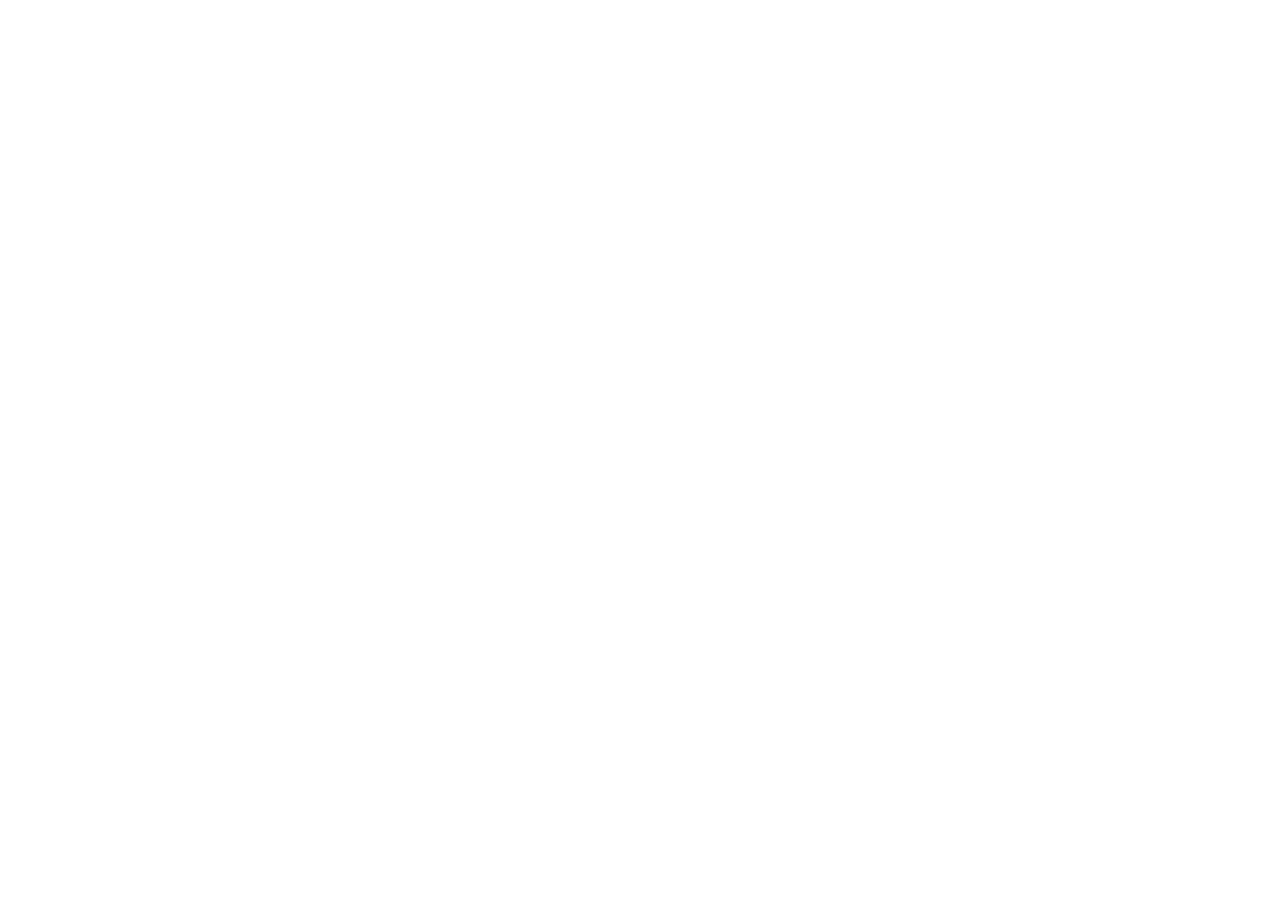
==== index.html @ bb705e7b "Add files via upload" ====
<!DOCTYPE html>
<html>
	<head>
		<meta charset="UTF-8" />
		<meta http-equiv="X-UA-Compatible" content="IE=edge" />
		<meta name="viewport" content="width=device-width, initial-scale=1.0" />
		<title>Ash design</title>
	</head>
	<body></body>
</html>
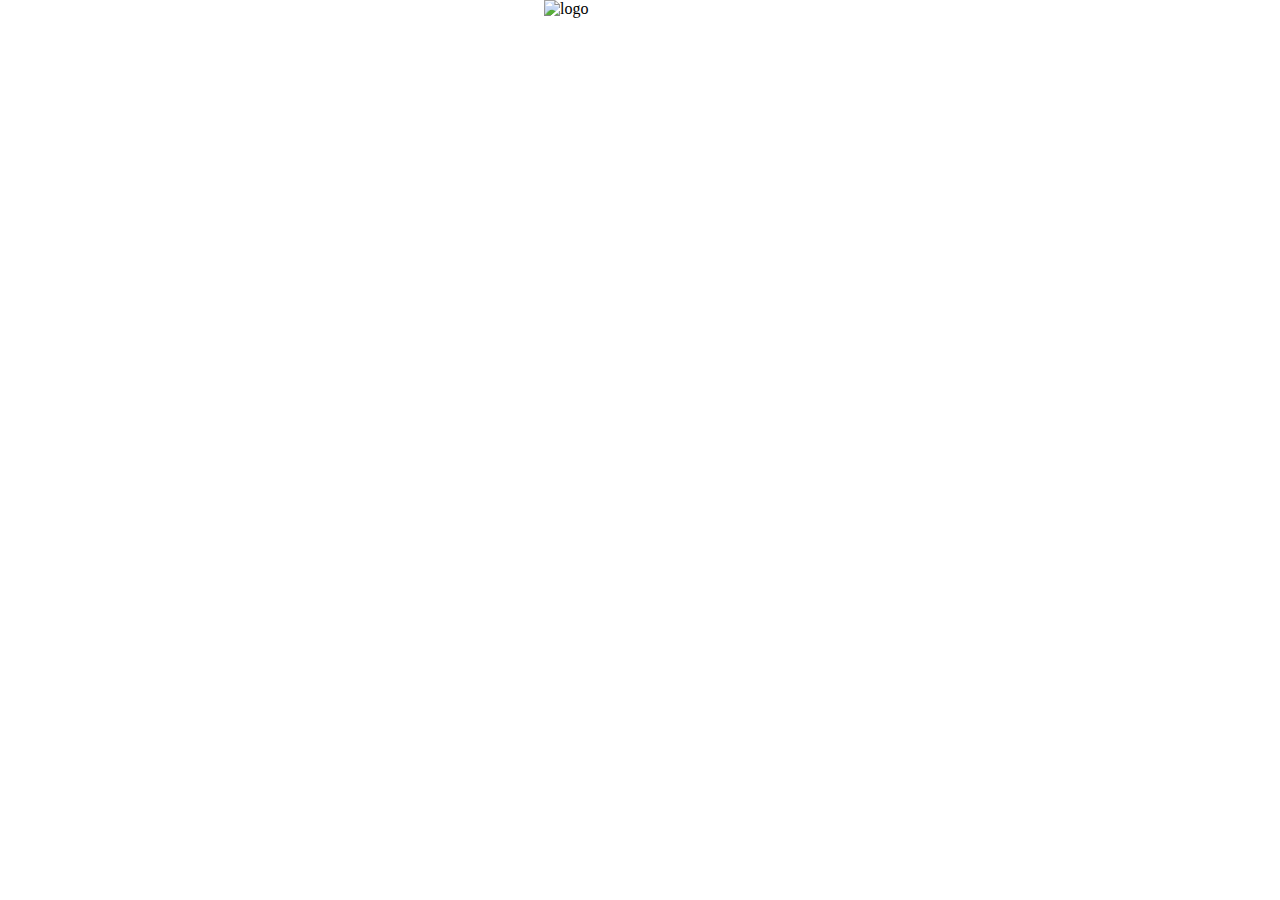
==== commit 2c6fe93e: "Update index.html" ====
--- a/index.html
+++ b/index.html
@@ -6,5 +6,19 @@
 		<meta name="viewport" content="width=device-width, initial-scale=1.0" />
 		<title>Ash design</title>
 	</head>
-	<body></body>
+	<style>
+		img {
+			position: absolute;
+			margin: auto;
+			top: 0;
+			left: 0;
+			right: 0;
+			bottom: 0;
+		}
+	</style>
+	<body>
+		<div>
+			<img style="width: 15%" src="img/logo.png" alt="logo" srcset="" />
+		</div>
+	</body>
 </html>
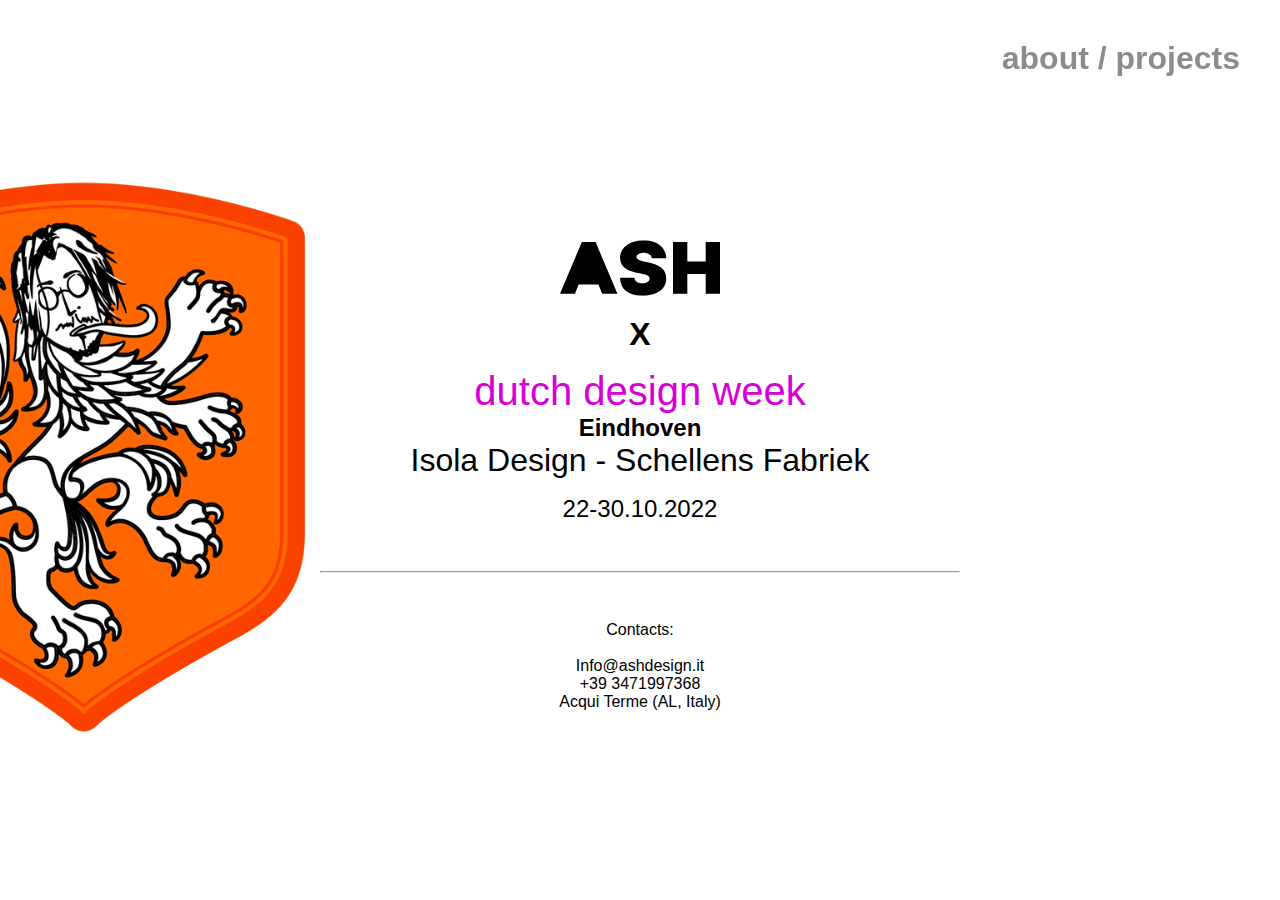
==== commit 43ed9ed4: "Add file" ====
--- a/index.html
+++ b/index.html
@@ -1,24 +1,34 @@
-<!DOCTYPE html>
-<html>
-	<head>
-		<meta charset="UTF-8" />
-		<meta http-equiv="X-UA-Compatible" content="IE=edge" />
-		<meta name="viewport" content="width=device-width, initial-scale=1.0" />
-		<title>Ash design</title>
-	</head>
-	<style>
-		img {
-			position: absolute;
-			margin: auto;
-			top: 0;
-			left: 0;
-			right: 0;
-			bottom: 0;
-		}
-	</style>
-	<body>
-		<div>
-			<img style="width: 15%" src="img/logo.png" alt="logo" srcset="" />
-		</div>
-	</body>
-</html>
+<!DOCTYPE html>
+<html lang="en">
+  <head>
+    <meta charset="UTF-8" />
+    <meta http-equiv="X-UA-Compatible" content="IE=edge" />
+    <meta name="viewport" content="width=device-width, initial-scale=1.0" />
+    <title>ASH design</title>
+    <link rel="stylesheet" href="css/style.css" />
+  </head>
+  <body class="firstPage">
+    <navbar class="navbar navbar-default navbar-fixed-top"
+      ><a href="/about.html">about</a> /
+      <a href="projects.html">projects</a></navbar
+    >
+    <div style="margin: auto; width: 50%; text-align: center">
+      <img src="img/ASH.svg" alt="ashlogo" class="ashlogo" />
+      <div style="font-size: 2rem; margin-top: 1rem"><b>X</b></div>
+      <div style="font-size: 2.5rem; margin-top: 1rem; color: rgb(215, 0, 215)">
+        dutch design week
+      </div>
+      <div style="font-size: 1.5rem"><b>Eindhoven</b></div>
+      <div style="font-size: 2rem">Isola Design - Schellens Fabriek</div>
+      <div style="font-size: 1.5rem; margin-top: 1rem">22-30.10.2022</div>
+      <hr />
+      <div>
+        <p>Contacts:</p>
+        <br />
+        <p>Info@ashdesign.it</p>
+        <p>+39 3471997368</p>
+        <p>Acqui Terme (AL, Italy)</p>
+      </div>
+    </div>
+  </body>
+</html>
--- a/css/style.css
+++ b/css/style.css
@@ -0,0 +1,186 @@
+* {
+  font-family: Arial, Helvetica, sans-serif;
+  color: black;
+  margin: 0;
+}
+
+a {
+  color: rgb(140, 140, 140);
+  text-decoration: none;
+}
+
+hr {
+  margin-top: 3rem;
+  margin-bottom: 3rem;
+}
+
+navbar {
+  z-index: 100;
+  font-size: 2rem;
+  color: rgb(140, 140, 140);
+  font-weight: bold;
+  width: 100%;
+  text-align: end;
+  justify-content: end;
+  float: right;
+  margin-top: 2.5rem;
+  position: fixed;
+  right: 2.5rem;
+}
+
+.firstPage {
+  background-image: url('../img/nethbadge.png');
+  background-repeat: no-repeat;
+  background-attachment: fixed;
+  background-size: cover;
+  color: #FFFFFF;
+}
+
+.centering {
+  margin: auto;
+  width: 50%;
+  text-align: center;
+}
+
+li {
+  padding: 20px;
+}
+
+.ashlogo {
+  width: 25%;
+  margin-top: 15rem;
+}
+
+/*--------------css per carosello------------------*/
+
+.pic-ctn {
+  width: 100vw;
+  height: 200px;
+}
+
+@keyframes display {
+  0% {
+    transform: translateX(200px);
+    opacity: 0;
+  }
+
+  10% {
+    transform: translateX(0);
+    opacity: 1;
+  }
+
+  20% {
+    transform: translateX(0);
+    opacity: 1;
+  }
+
+  30% {
+    transform: translateX(-200px);
+    opacity: 0;
+  }
+
+  100% {
+    transform: translateX(-200px);
+    opacity: 0;
+  }
+}
+
+.pic-ctn {
+  position: relative;
+  width: 100%;
+  height: 300px;
+  margin-bottom: 15vh;
+}
+
+.pic-ctn>img {
+  position: absolute;
+  top: 0;
+  left: calc(50% - 100px);
+  opacity: 0;
+  animation: display 10s infinite;
+}
+
+img:nth-child(2) {
+  animation-delay: 2s;
+}
+
+img:nth-child(3) {
+  animation-delay: 4s;
+}
+
+img:nth-child(4) {
+  animation-delay: 6s;
+}
+
+img:nth-child(5) {
+  animation-delay: 8s;
+}
+
+.titlesProjects {
+  display: flex;
+}
+
+.imgProjects {
+  display: flex;
+}
+
+.navImage {
+  width: 5%;
+  cursor: pointer
+}
+
+@media screen and (max-width: 600px) {
+
+  .firstPage {
+    background-image: url('../img/FACCIA_HOMEPAGE_MOBILE.png');
+    background-repeat: no-repeat;
+    background-attachment: fixed;
+    background-size: cover;
+    color: #FFFFFF;
+  }
+
+  .ashlogo {
+    width: 50% !important;
+    margin-top: 15rem;
+  }
+
+  .titlesProjects {
+    display: none;
+  }
+
+  .imgProjects {
+    display: block;
+  }
+
+  .navImage {
+    width: 15%;
+    cursor: pointer
+  }
+
+  .titleImage {
+    width: 100%;
+    margin-top: 5rem;
+  }
+
+  .productImage {
+    display: block;
+    width: 50%;
+    margin-left: auto;
+    margin-right: auto;
+  }
+
+  .esplosoImage {
+    display: block;
+    width: 85%;
+    margin-left: auto;
+    margin-right: auto;
+  }
+
+  .liststyle {
+    text-align: end;
+  }
+
+  .esplosobox {
+    display: block;
+  }
+}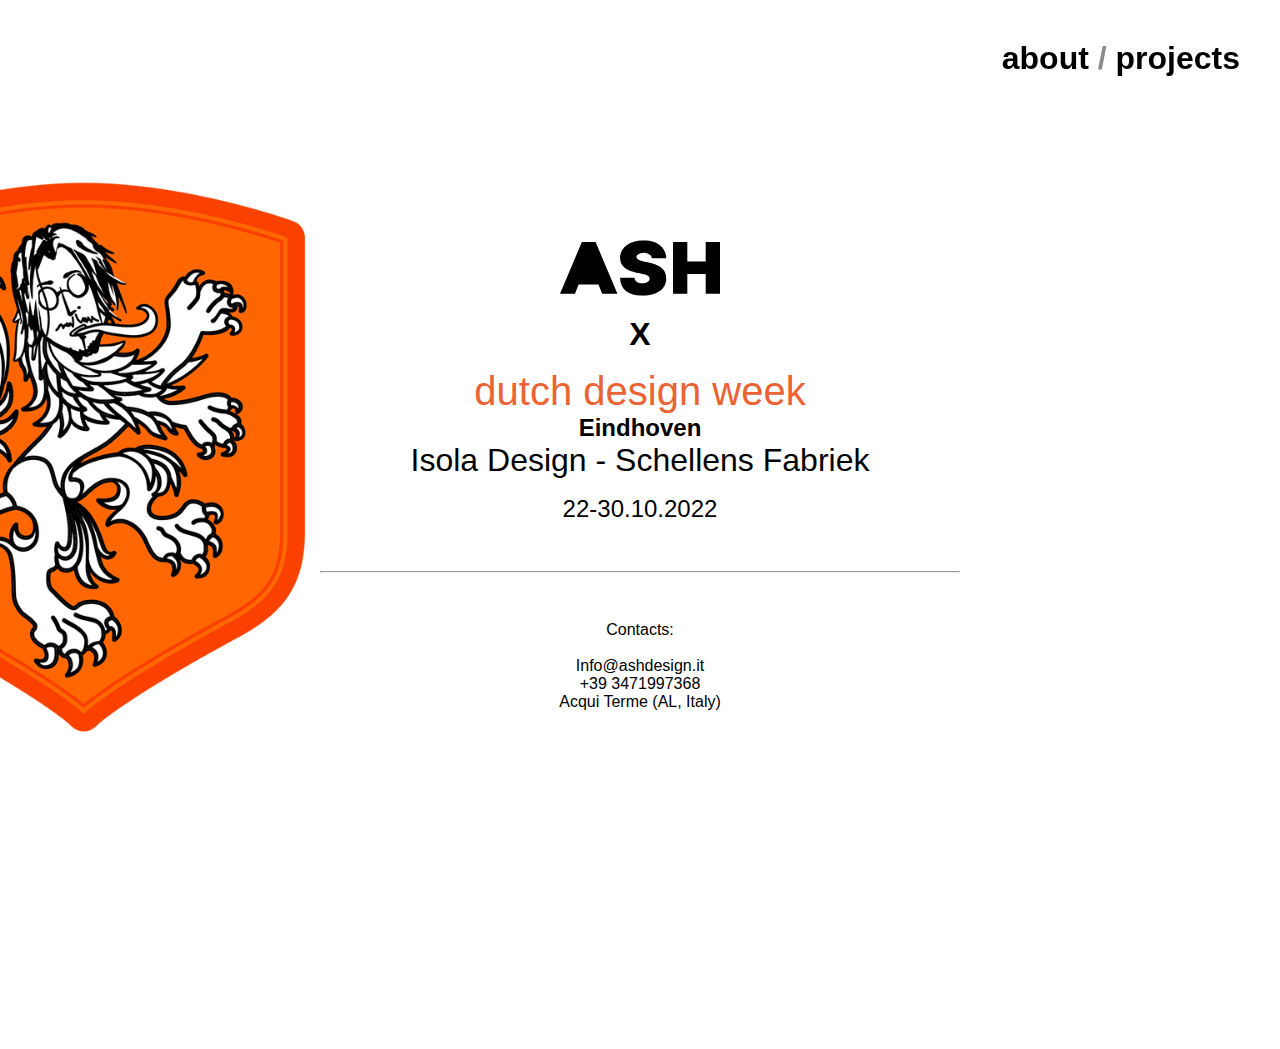
==== commit 5913ea98: "changes" ====
--- a/index.html
+++ b/index.html
@@ -8,18 +8,18 @@
     <link rel="stylesheet" href="css/style.css" />
   </head>
   <body class="firstPage">
-    <navbar class="navbar navbar-default navbar-fixed-top"
+    <navbar class="navbar navbar-default navbar-fixed-top navbar-index"
       ><a href="/about.html">about</a> /
       <a href="projects.html">projects</a></navbar
     >
     <div style="margin: auto; width: 50%; text-align: center">
       <img src="img/ASH.svg" alt="ashlogo" class="ashlogo" />
       <div style="font-size: 2rem; margin-top: 1rem"><b>X</b></div>
-      <div style="font-size: 2.5rem; margin-top: 1rem; color: rgb(215, 0, 215)">
+      <div style="font-size: 2.5rem; margin-top: 1rem; color: #ec6333">
         dutch design week
       </div>
       <div style="font-size: 1.5rem"><b>Eindhoven</b></div>
-      <div style="font-size: 2rem">Isola Design - Schellens Fabriek</div>
+      <div style="font-size: 2rem"><a href="https://isola.design/ddw22-home">Isola Design - Schellens Fabriek</a></div>
       <div style="font-size: 1.5rem; margin-top: 1rem">22-30.10.2022</div>
       <hr />
       <div>
@@ -31,4 +31,7 @@
       </div>
     </div>
   </body>
+  <footer style="padding: 10rem;">
+      &#160;
+  </footer>
 </html>
--- a/css/style.css
+++ b/css/style.css
@@ -5,8 +5,12 @@
 }
 
 a {
-  color: rgb(140, 140, 140);
+  color: black;
   text-decoration: none;
+}
+
+a:hover {
+  color: #ec6333;
 }
 
 hr {
@@ -139,6 +143,15 @@
     color: #FFFFFF;
   }
 
+  .navbar-index {
+    background-color: white;
+    width: 100%;
+    right: 0;
+    margin-top: 0;
+    padding: 1rem;
+    border-bottom: 2px solid black;
+  }
+
   .ashlogo {
     width: 50% !important;
     margin-top: 15rem;
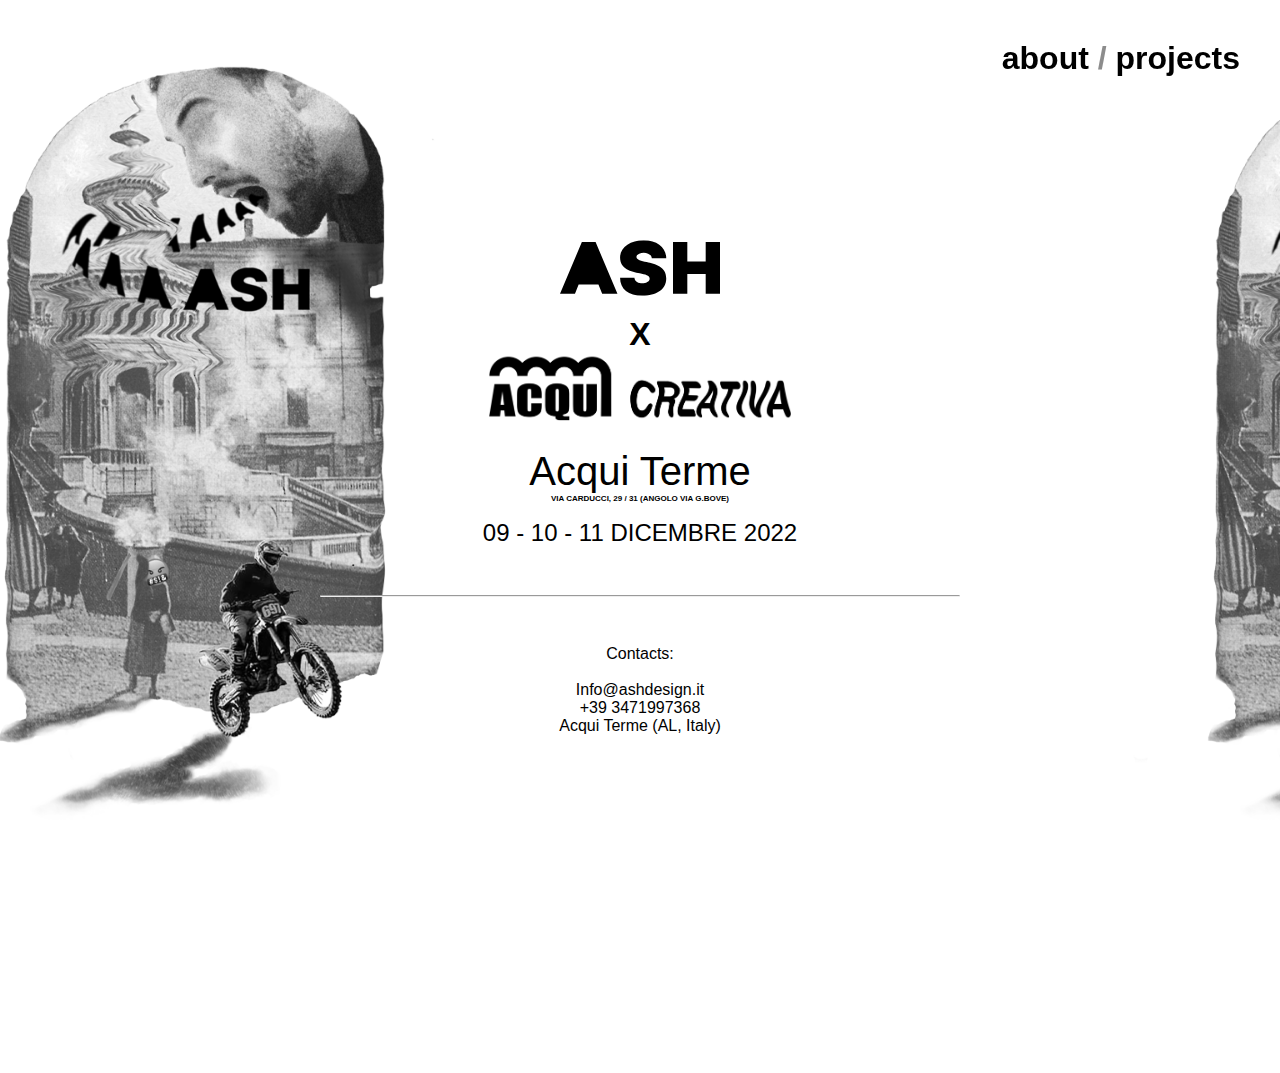
==== commit 46aedb8c: "update acqui creativa" ====
--- a/index.html
+++ b/index.html
@@ -1,37 +1,44 @@
 <!DOCTYPE html>
 <html lang="en">
-  <head>
-    <meta charset="UTF-8" />
-    <meta http-equiv="X-UA-Compatible" content="IE=edge" />
-    <meta name="viewport" content="width=device-width, initial-scale=1.0" />
-    <title>ASH design</title>
-    <link rel="stylesheet" href="css/style.css" />
-  </head>
-  <body class="firstPage">
-    <navbar class="navbar navbar-default navbar-fixed-top navbar-index"
-      ><a href="/about.html">about</a> /
-      <a href="projects.html">projects</a></navbar
-    >
-    <div style="margin: auto; width: 50%; text-align: center">
-      <img src="img/ASH.svg" alt="ashlogo" class="ashlogo" />
-      <div style="font-size: 2rem; margin-top: 1rem"><b>X</b></div>
-      <div style="font-size: 2.5rem; margin-top: 1rem; color: #ec6333">
-        dutch design week
-      </div>
-      <div style="font-size: 1.5rem"><b>Eindhoven</b></div>
-      <div style="font-size: 2rem"><a href="https://isola.design/ddw22-home">Isola Design - Schellens Fabriek</a></div>
-      <div style="font-size: 1.5rem; margin-top: 1rem">22-30.10.2022</div>
-      <hr />
-      <div>
-        <p>Contacts:</p>
-        <br />
-        <p>Info@ashdesign.it</p>
-        <p>+39 3471997368</p>
-        <p>Acqui Terme (AL, Italy)</p>
-      </div>
-    </div>
-  </body>
-  <footer style="padding: 10rem;">
-      &#160;
-  </footer>
+    <head>
+        <meta charset="UTF-8" />
+        <meta http-equiv="X-UA-Compatible" content="IE=edge" />
+        <meta name="viewport" content="width=device-width, initial-scale=1.0" />
+        <title>ASH design</title>
+        <link rel="stylesheet" href="css/style.css" />
+    </head>
+    <body class="firstPage">
+        <navbar class="navbar navbar-default navbar-fixed-top navbar-index"
+            ><a href="/about.html">about</a> /
+            <a href="projects.html">projects</a></navbar
+        >
+        <div style="margin: auto; width: 50%; text-align: center">
+            <img src="img/ASH.svg" alt="ashlogo" class="ashlogo" />
+            <div style="font-size: 2rem; margin-top: 1rem"><b>X</b></div>
+            <div>
+                <img
+                    style="width: 50%"
+                    src="img/logo_acqui.png"
+                    alt="logo_acqui"
+                />
+            </div>
+            <div style="font-size: 2.5rem; margin-top: 1rem">Acqui Terme</div>
+            <div style="font-size: 0.5rem">
+                <b>VIA CARDUCCI, 29 / 31 (ANGOLO VIA G.BOVE)</b>
+            </div>
+            <!--<div style="font-size: 2rem"><a href="https://isola.design/ddw22-home">Isola Design - Schellens Fabriek</a></div>-->
+            <div style="font-size: 1.5rem; margin-top: 1rem">
+                09 - 10 - 11 DICEMBRE 2022
+            </div>
+            <hr />
+            <div>
+                <p>Contacts:</p>
+                <br />
+                <p>Info@ashdesign.it</p>
+                <p>+39 3471997368</p>
+                <p>Acqui Terme (AL, Italy)</p>
+            </div>
+        </div>
+    </body>
+    <footer style="padding: 10rem">&#160;</footer>
 </html>
--- a/css/style.css
+++ b/css/style.css
@@ -1,199 +1,198 @@
 * {
-  font-family: Arial, Helvetica, sans-serif;
-  color: black;
-  margin: 0;
+    font-family: Arial, Helvetica, sans-serif;
+    color: black;
+    margin: 0;
 }
 
 a {
-  color: black;
-  text-decoration: none;
+    color: black;
+    text-decoration: none;
 }
 
 a:hover {
-  color: #ec6333;
+    color: #ec6333;
 }
 
 hr {
-  margin-top: 3rem;
-  margin-bottom: 3rem;
+    margin-top: 3rem;
+    margin-bottom: 3rem;
 }
 
 navbar {
-  z-index: 100;
-  font-size: 2rem;
-  color: rgb(140, 140, 140);
-  font-weight: bold;
-  width: 100%;
-  text-align: end;
-  justify-content: end;
-  float: right;
-  margin-top: 2.5rem;
-  position: fixed;
-  right: 2.5rem;
+    z-index: 100;
+    font-size: 2rem;
+    color: rgb(140, 140, 140);
+    font-weight: bold;
+    width: 100%;
+    text-align: end;
+    justify-content: end;
+    float: right;
+    margin-top: 2.5rem;
+    position: fixed;
+    right: 2.5rem;
 }
 
 .firstPage {
-  background-image: url('../img/nethbadge.png');
-  background-repeat: no-repeat;
-  background-attachment: fixed;
-  background-size: cover;
-  color: #FFFFFF;
+    background-image: url("../img/sfondoacqui.png");
+    background-repeat: no-repeat;
+    background-attachment: fixed;
+    background-size: cover;
+    color: #ffffff;
 }
 
 .centering {
-  margin: auto;
-  width: 50%;
-  text-align: center;
+    margin: auto;
+    width: 50%;
+    text-align: center;
 }
 
 li {
-  padding: 20px;
+    padding: 20px;
 }
 
 .ashlogo {
-  width: 25%;
-  margin-top: 15rem;
+    width: 25%;
+    margin-top: 15rem;
 }
 
 /*--------------css per carosello------------------*/
 
 .pic-ctn {
-  width: 100vw;
-  height: 200px;
+    width: 100vw;
+    height: 200px;
 }
 
 @keyframes display {
-  0% {
-    transform: translateX(200px);
-    opacity: 0;
-  }
+    0% {
+        transform: translateX(200px);
+        opacity: 0;
+    }
 
-  10% {
-    transform: translateX(0);
-    opacity: 1;
-  }
+    10% {
+        transform: translateX(0);
+        opacity: 1;
+    }
 
-  20% {
-    transform: translateX(0);
-    opacity: 1;
-  }
+    20% {
+        transform: translateX(0);
+        opacity: 1;
+    }
 
-  30% {
-    transform: translateX(-200px);
-    opacity: 0;
-  }
+    30% {
+        transform: translateX(-200px);
+        opacity: 0;
+    }
 
-  100% {
-    transform: translateX(-200px);
-    opacity: 0;
-  }
+    100% {
+        transform: translateX(-200px);
+        opacity: 0;
+    }
 }
 
 .pic-ctn {
-  position: relative;
-  width: 100%;
-  height: 300px;
-  margin-bottom: 15vh;
+    position: relative;
+    width: 100%;
+    height: 300px;
+    margin-bottom: 15vh;
 }
 
-.pic-ctn>img {
-  position: absolute;
-  top: 0;
-  left: calc(50% - 100px);
-  opacity: 0;
-  animation: display 10s infinite;
+.pic-ctn > img {
+    position: absolute;
+    top: 0;
+    left: calc(50% - 100px);
+    opacity: 0;
+    animation: display 10s infinite;
 }
 
 img:nth-child(2) {
-  animation-delay: 2s;
+    animation-delay: 2s;
 }
 
 img:nth-child(3) {
-  animation-delay: 4s;
+    animation-delay: 4s;
 }
 
 img:nth-child(4) {
-  animation-delay: 6s;
+    animation-delay: 6s;
 }
 
 img:nth-child(5) {
-  animation-delay: 8s;
+    animation-delay: 8s;
 }
 
 .titlesProjects {
-  display: flex;
+    display: flex;
 }
 
 .imgProjects {
-  display: flex;
+    display: flex;
 }
 
 .navImage {
-  width: 5%;
-  cursor: pointer
+    width: 5%;
+    cursor: pointer;
 }
 
 @media screen and (max-width: 600px) {
+    .firstPage {
+        background-image: url("../img/FACCIA_HOMEPAGE_MOBILE.png");
+        background-repeat: no-repeat;
+        background-attachment: fixed;
+        background-size: cover;
+        color: #ffffff;
+    }
 
-  .firstPage {
-    background-image: url('../img/FACCIA_HOMEPAGE_MOBILE.png');
-    background-repeat: no-repeat;
-    background-attachment: fixed;
-    background-size: cover;
-    color: #FFFFFF;
-  }
+    .navbar-index {
+        background-color: white;
+        width: 100%;
+        right: 0;
+        margin-top: 0;
+        padding: 1rem;
+        border-bottom: 2px solid black;
+    }
 
-  .navbar-index {
-    background-color: white;
-    width: 100%;
-    right: 0;
-    margin-top: 0;
-    padding: 1rem;
-    border-bottom: 2px solid black;
-  }
+    .ashlogo {
+        width: 50% !important;
+        margin-top: 15rem;
+    }
 
-  .ashlogo {
-    width: 50% !important;
-    margin-top: 15rem;
-  }
+    .titlesProjects {
+        display: none;
+    }
 
-  .titlesProjects {
-    display: none;
-  }
+    .imgProjects {
+        display: block;
+    }
 
-  .imgProjects {
-    display: block;
-  }
+    .navImage {
+        width: 15%;
+        cursor: pointer;
+    }
 
-  .navImage {
-    width: 15%;
-    cursor: pointer
-  }
+    .titleImage {
+        width: 100%;
+        margin-top: 5rem;
+    }
 
-  .titleImage {
-    width: 100%;
-    margin-top: 5rem;
-  }
+    .productImage {
+        display: block;
+        width: 50%;
+        margin-left: auto;
+        margin-right: auto;
+    }
 
-  .productImage {
-    display: block;
-    width: 50%;
-    margin-left: auto;
-    margin-right: auto;
-  }
+    .esplosoImage {
+        display: block;
+        width: 85%;
+        margin-left: auto;
+        margin-right: auto;
+    }
 
-  .esplosoImage {
-    display: block;
-    width: 85%;
-    margin-left: auto;
-    margin-right: auto;
-  }
+    .liststyle {
+        text-align: end;
+    }
 
-  .liststyle {
-    text-align: end;
-  }
-
-  .esplosobox {
-    display: block;
-  }
-}+    .esplosobox {
+        display: block;
+    }
+}
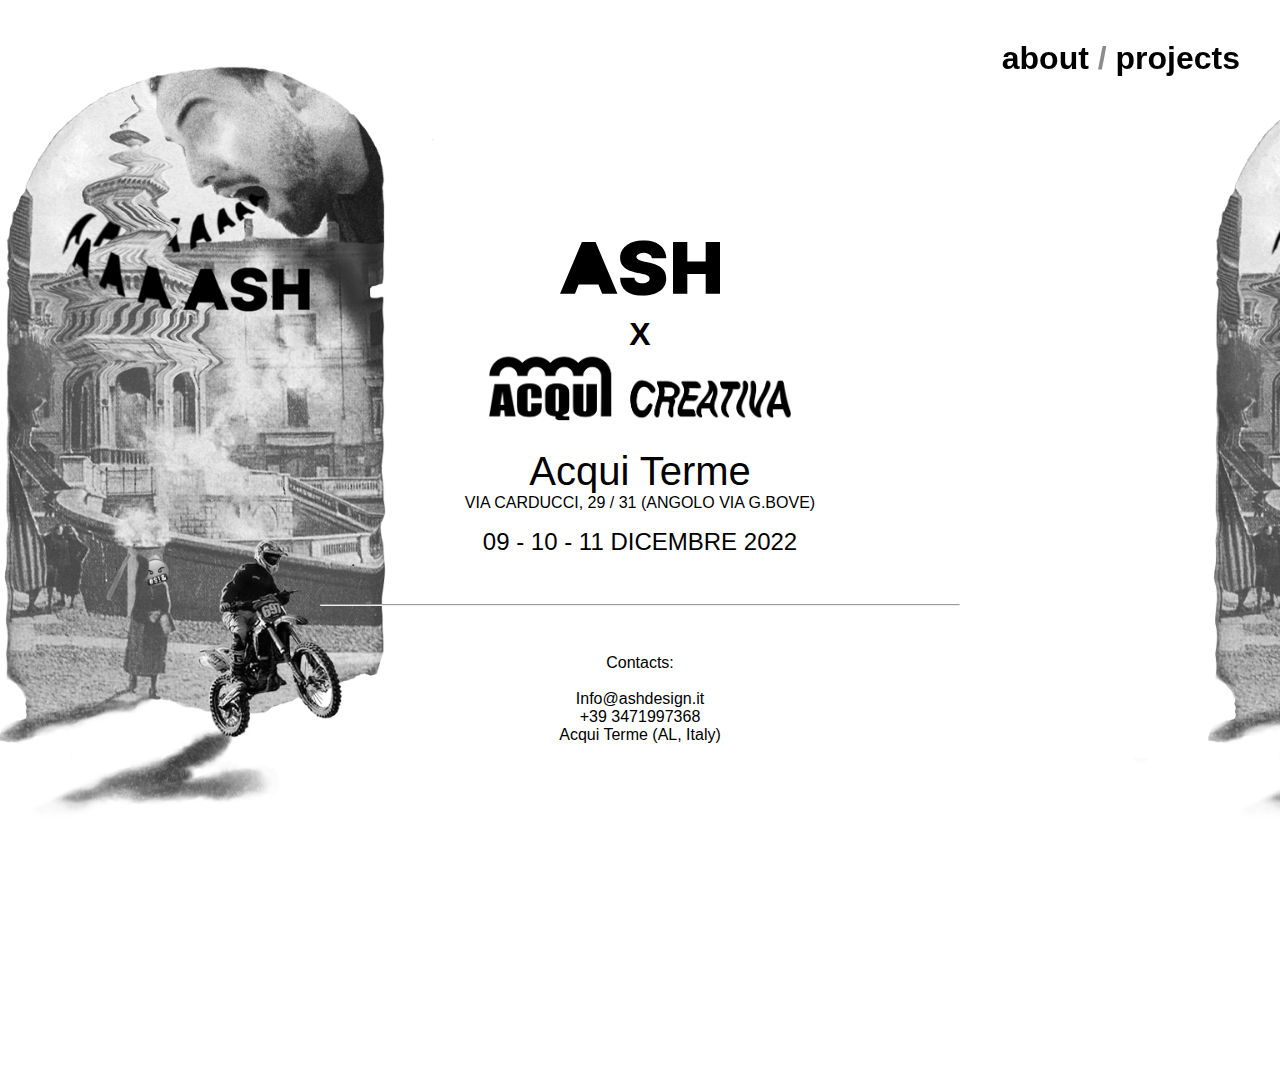
==== commit b88c4577: "minor updates" ====
--- a/index.html
+++ b/index.html
@@ -23,8 +23,8 @@
                 />
             </div>
             <div style="font-size: 2.5rem; margin-top: 1rem">Acqui Terme</div>
-            <div style="font-size: 0.5rem">
-                <b>VIA CARDUCCI, 29 / 31 (ANGOLO VIA G.BOVE)</b>
+            <div style="font-size: 1rem">
+                VIA CARDUCCI, 29 / 31 (ANGOLO VIA G.BOVE)
             </div>
             <!--<div style="font-size: 2rem"><a href="https://isola.design/ddw22-home">Isola Design - Schellens Fabriek</a></div>-->
             <div style="font-size: 1.5rem; margin-top: 1rem">
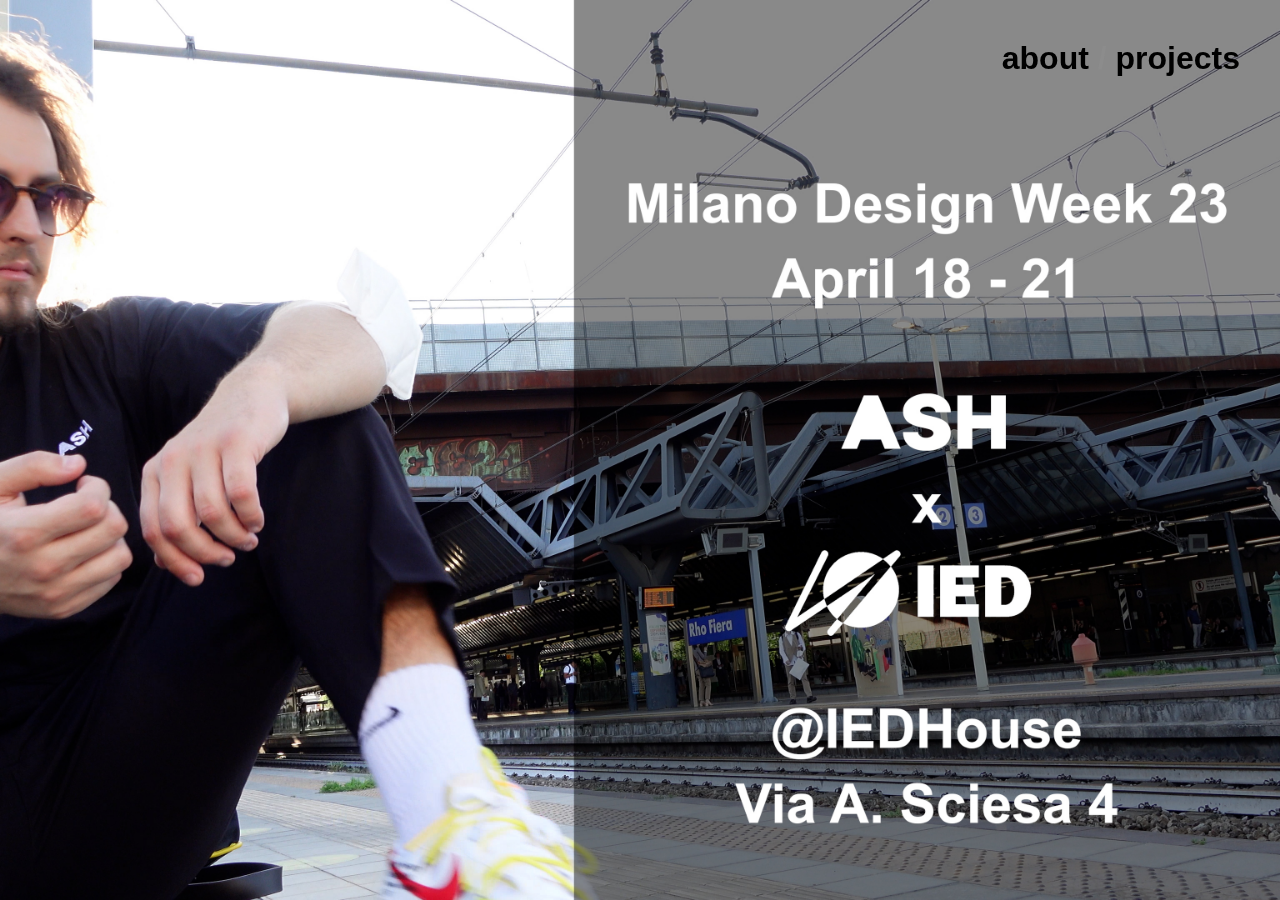
==== commit 6b687881: "cambio home solo pc" ====
--- a/index.html
+++ b/index.html
@@ -1,44 +1,36 @@
 <!DOCTYPE html>
-<html lang="en">
-    <head>
-        <meta charset="UTF-8" />
-        <meta http-equiv="X-UA-Compatible" content="IE=edge" />
-        <meta name="viewport" content="width=device-width, initial-scale=1.0" />
-        <title>ASH design</title>
-        <link rel="stylesheet" href="css/style.css" />
-    </head>
-    <body class="firstPage">
-        <navbar class="navbar navbar-default navbar-fixed-top navbar-index"
-            ><a href="/about.html">about</a> /
-            <a href="projects.html">projects</a></navbar
-        >
-        <div style="margin: auto; width: 50%; text-align: center">
-            <img src="img/ASH.svg" alt="ashlogo" class="ashlogo" />
-            <div style="font-size: 2rem; margin-top: 1rem"><b>X</b></div>
-            <div>
-                <img
-                    style="width: 50%"
-                    src="img/logo_acqui.png"
-                    alt="logo_acqui"
-                />
-            </div>
-            <div style="font-size: 2.5rem; margin-top: 1rem">Acqui Terme</div>
-            <div style="font-size: 1rem">
-                VIA CARDUCCI, 29 / 31 (ANGOLO VIA G.BOVE)
-            </div>
-            <!--<div style="font-size: 2rem"><a href="https://isola.design/ddw22-home">Isola Design - Schellens Fabriek</a></div>-->
-            <div style="font-size: 1.5rem; margin-top: 1rem">
-                09 - 10 - 11 DICEMBRE 2022
-            </div>
-            <hr />
-            <div>
-                <p>Contacts:</p>
-                <br />
-                <p>Info@ashdesign.it</p>
-                <p>+39 3471997368</p>
-                <p>Acqui Terme (AL, Italy)</p>
-            </div>
-        </div>
-    </body>
-    <footer style="padding: 10rem">&#160;</footer>
+<html>
+  <head>
+    <meta charset="UTF-8" />
+    <meta http-equiv="X-UA-Compatible" content="IE=edge" />
+    <meta name="viewport" content="width=device-width, initial-scale=1.0" />
+    <title>ASH design</title>
+    <link rel="stylesheet" href="css/style.css" />
+  </head>
+  <body>
+    <navbar class="navbar navbar-default navbar-fixed-top navbar-index"
+      ><a href="/about.html">about</a> /
+      <a href="projects.html">projects</a></navbar
+    >
+    <div class="bg"></div>
+  </body>
+  <style>
+    body,
+    html {
+      height: 100%;
+    }
+
+    .bg {
+      /* The image used */
+      background-image: url("img/ASHxIED232.jpg");
+
+      /* Full height */
+      height: 100%;
+
+      /* Center and scale the image nicely */
+      background-position: center;
+      background-repeat: no-repeat;
+      background-size: cover;
+    }
+  </style>
 </html>
